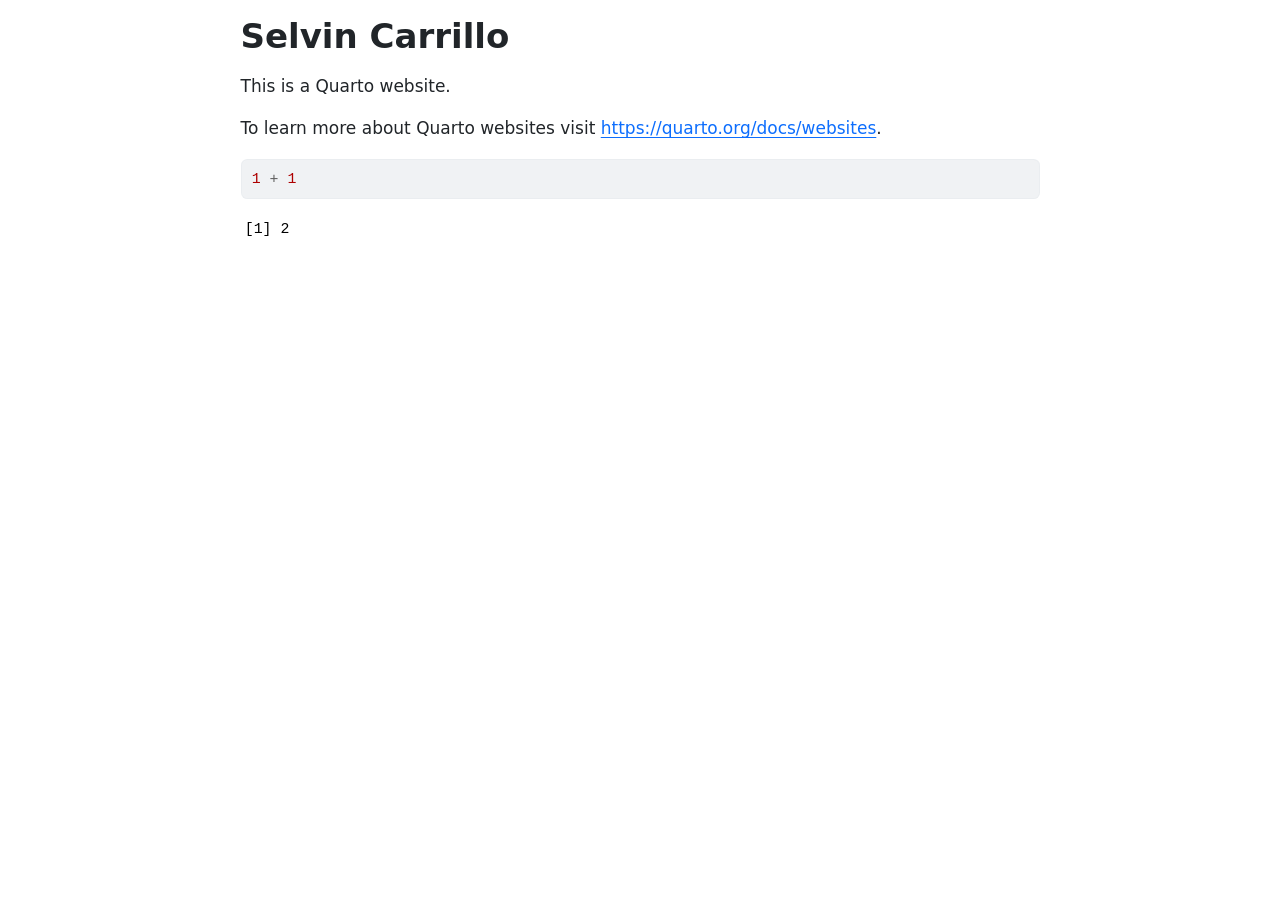
==== index.html @ 467c636d "update" ====
<!DOCTYPE html>
<html xmlns="http://www.w3.org/1999/xhtml" lang="en" xml:lang="en"><head>

<meta charset="utf-8">
<meta name="generator" content="quarto-1.4.554">

<meta name="viewport" content="width=device-width, initial-scale=1.0, user-scalable=yes">


<title>Selvin Carrillo</title>
<style>
code{white-space: pre-wrap;}
span.smallcaps{font-variant: small-caps;}
div.columns{display: flex; gap: min(4vw, 1.5em);}
div.column{flex: auto; overflow-x: auto;}
div.hanging-indent{margin-left: 1.5em; text-indent: -1.5em;}
ul.task-list{list-style: none;}
ul.task-list li input[type="checkbox"] {
  width: 0.8em;
  margin: 0 0.8em 0.2em -1em; /* quarto-specific, see https://github.com/quarto-dev/quarto-cli/issues/4556 */ 
  vertical-align: middle;
}
/* CSS for syntax highlighting */
pre > code.sourceCode { white-space: pre; position: relative; }
pre > code.sourceCode > span { line-height: 1.25; }
pre > code.sourceCode > span:empty { height: 1.2em; }
.sourceCode { overflow: visible; }
code.sourceCode > span { color: inherit; text-decoration: inherit; }
div.sourceCode { margin: 1em 0; }
pre.sourceCode { margin: 0; }
@media screen {
div.sourceCode { overflow: auto; }
}
@media print {
pre > code.sourceCode { white-space: pre-wrap; }
pre > code.sourceCode > span { text-indent: -5em; padding-left: 5em; }
}
pre.numberSource code
  { counter-reset: source-line 0; }
pre.numberSource code > span
  { position: relative; left: -4em; counter-increment: source-line; }
pre.numberSource code > span > a:first-child::before
  { content: counter(source-line);
    position: relative; left: -1em; text-align: right; vertical-align: baseline;
    border: none; display: inline-block;
    -webkit-touch-callout: none; -webkit-user-select: none;
    -khtml-user-select: none; -moz-user-select: none;
    -ms-user-select: none; user-select: none;
    padding: 0 4px; width: 4em;
  }
pre.numberSource { margin-left: 3em;  padding-left: 4px; }
div.sourceCode
  {   }
@media screen {
pre > code.sourceCode > span > a:first-child::before { text-decoration: underline; }
}
</style>


<script src="index_files/libs/clipboard/clipboard.min.js"></script>
<script src="index_files/libs/quarto-html/quarto.js"></script>
<script src="index_files/libs/quarto-html/popper.min.js"></script>
<script src="index_files/libs/quarto-html/tippy.umd.min.js"></script>
<script src="index_files/libs/quarto-html/anchor.min.js"></script>
<link href="index_files/libs/quarto-html/tippy.css" rel="stylesheet">
<link href="index_files/libs/quarto-html/quarto-syntax-highlighting.css" rel="stylesheet" id="quarto-text-highlighting-styles">
<script src="index_files/libs/bootstrap/bootstrap.min.js"></script>
<link href="index_files/libs/bootstrap/bootstrap-icons.css" rel="stylesheet">
<link href="index_files/libs/bootstrap/bootstrap.min.css" rel="stylesheet" id="quarto-bootstrap" data-mode="light">


</head>

<body class="fullcontent">

<div id="quarto-content" class="page-columns page-rows-contents page-layout-article">

<main class="content" id="quarto-document-content">

<header id="title-block-header" class="quarto-title-block default">
<div class="quarto-title">
<h1 class="title">Selvin Carrillo</h1>
</div>



<div class="quarto-title-meta">

    
  
    
  </div>
  


</header>


<p>This is a Quarto website.</p>
<p>To learn more about Quarto websites visit <a href="https://quarto.org/docs/websites" class="uri">https://quarto.org/docs/websites</a>.</p>
<div class="cell">
<div class="sourceCode cell-code" id="cb1"><pre class="sourceCode r code-with-copy"><code class="sourceCode r"><span id="cb1-1"><a href="#cb1-1" aria-hidden="true" tabindex="-1"></a><span class="dv">1</span> <span class="sc">+</span> <span class="dv">1</span></span></code><button title="Copy to Clipboard" class="code-copy-button"><i class="bi"></i></button></pre></div>
<div class="cell-output cell-output-stdout">
<pre><code>[1] 2</code></pre>
</div>
</div>

</main>
<!-- /main column -->
<script id="quarto-html-after-body" type="application/javascript">
window.document.addEventListener("DOMContentLoaded", function (event) {
  const toggleBodyColorMode = (bsSheetEl) => {
    const mode = bsSheetEl.getAttribute("data-mode");
    const bodyEl = window.document.querySelector("body");
    if (mode === "dark") {
      bodyEl.classList.add("quarto-dark");
      bodyEl.classList.remove("quarto-light");
    } else {
      bodyEl.classList.add("quarto-light");
      bodyEl.classList.remove("quarto-dark");
    }
  }
  const toggleBodyColorPrimary = () => {
    const bsSheetEl = window.document.querySelector("link#quarto-bootstrap");
    if (bsSheetEl) {
      toggleBodyColorMode(bsSheetEl);
    }
  }
  toggleBodyColorPrimary();  
  const icon = "";
  const anchorJS = new window.AnchorJS();
  anchorJS.options = {
    placement: 'right',
    icon: icon
  };
  anchorJS.add('.anchored');
  const isCodeAnnotation = (el) => {
    for (const clz of el.classList) {
      if (clz.startsWith('code-annotation-')) {                     
        return true;
      }
    }
    return false;
  }
  const clipboard = new window.ClipboardJS('.code-copy-button', {
    text: function(trigger) {
      const codeEl = trigger.previousElementSibling.cloneNode(true);
      for (const childEl of codeEl.children) {
        if (isCodeAnnotation(childEl)) {
          childEl.remove();
        }
      }
      return codeEl.innerText;
    }
  });
  clipboard.on('success', function(e) {
    // button target
    const button = e.trigger;
    // don't keep focus
    button.blur();
    // flash "checked"
    button.classList.add('code-copy-button-checked');
    var currentTitle = button.getAttribute("title");
    button.setAttribute("title", "Copied!");
    let tooltip;
    if (window.bootstrap) {
      button.setAttribute("data-bs-toggle", "tooltip");
      button.setAttribute("data-bs-placement", "left");
      button.setAttribute("data-bs-title", "Copied!");
      tooltip = new bootstrap.Tooltip(button, 
        { trigger: "manual", 
          customClass: "code-copy-button-tooltip",
          offset: [0, -8]});
      tooltip.show();    
    }
    setTimeout(function() {
      if (tooltip) {
        tooltip.hide();
        button.removeAttribute("data-bs-title");
        button.removeAttribute("data-bs-toggle");
        button.removeAttribute("data-bs-placement");
      }
      button.setAttribute("title", currentTitle);
      button.classList.remove('code-copy-button-checked');
    }, 1000);
    // clear code selection
    e.clearSelection();
  });
    var localhostRegex = new RegExp(/^(?:http|https):\/\/localhost\:?[0-9]*\//);
    var mailtoRegex = new RegExp(/^mailto:/);
      var filterRegex = new RegExp('/' + window.location.host + '/');
    var isInternal = (href) => {
        return filterRegex.test(href) || localhostRegex.test(href) || mailtoRegex.test(href);
    }
    // Inspect non-navigation links and adorn them if external
 	var links = window.document.querySelectorAll('a[href]:not(.nav-link):not(.navbar-brand):not(.toc-action):not(.sidebar-link):not(.sidebar-item-toggle):not(.pagination-link):not(.no-external):not([aria-hidden]):not(.dropdown-item):not(.quarto-navigation-tool)');
    for (var i=0; i<links.length; i++) {
      const link = links[i];
      if (!isInternal(link.href)) {
        // undo the damage that might have been done by quarto-nav.js in the case of
        // links that we want to consider external
        if (link.dataset.originalHref !== undefined) {
          link.href = link.dataset.originalHref;
        }
      }
    }
  function tippyHover(el, contentFn, onTriggerFn, onUntriggerFn) {
    const config = {
      allowHTML: true,
      maxWidth: 500,
      delay: 100,
      arrow: false,
      appendTo: function(el) {
          return el.parentElement;
      },
      interactive: true,
      interactiveBorder: 10,
      theme: 'quarto',
      placement: 'bottom-start',
    };
    if (contentFn) {
      config.content = contentFn;
    }
    if (onTriggerFn) {
      config.onTrigger = onTriggerFn;
    }
    if (onUntriggerFn) {
      config.onUntrigger = onUntriggerFn;
    }
    window.tippy(el, config); 
  }
  const noterefs = window.document.querySelectorAll('a[role="doc-noteref"]');
  for (var i=0; i<noterefs.length; i++) {
    const ref = noterefs[i];
    tippyHover(ref, function() {
      // use id or data attribute instead here
      let href = ref.getAttribute('data-footnote-href') || ref.getAttribute('href');
      try { href = new URL(href).hash; } catch {}
      const id = href.replace(/^#\/?/, "");
      const note = window.document.getElementById(id);
      if (note) {
        return note.innerHTML;
      } else {
        return "";
      }
    });
  }
  const xrefs = window.document.querySelectorAll('a.quarto-xref');
  const processXRef = (id, note) => {
    // Strip column container classes
    const stripColumnClz = (el) => {
      el.classList.remove("page-full", "page-columns");
      if (el.children) {
        for (const child of el.children) {
          stripColumnClz(child);
        }
      }
    }
    stripColumnClz(note)
    if (id === null || id.startsWith('sec-')) {
      // Special case sections, only their first couple elements
      const container = document.createElement("div");
      if (note.children && note.children.length > 2) {
        container.appendChild(note.children[0].cloneNode(true));
        for (let i = 1; i < note.children.length; i++) {
          const child = note.children[i];
          if (child.tagName === "P" && child.innerText === "") {
            continue;
          } else {
            container.appendChild(child.cloneNode(true));
            break;
          }
        }
        if (window.Quarto?.typesetMath) {
          window.Quarto.typesetMath(container);
        }
        return container.innerHTML
      } else {
        if (window.Quarto?.typesetMath) {
          window.Quarto.typesetMath(note);
        }
        return note.innerHTML;
      }
    } else {
      // Remove any anchor links if they are present
      const anchorLink = note.querySelector('a.anchorjs-link');
      if (anchorLink) {
        anchorLink.remove();
      }
      if (window.Quarto?.typesetMath) {
        window.Quarto.typesetMath(note);
      }
      // TODO in 1.5, we should make sure this works without a callout special case
      if (note.classList.contains("callout")) {
        return note.outerHTML;
      } else {
        return note.innerHTML;
      }
    }
  }
  for (var i=0; i<xrefs.length; i++) {
    const xref = xrefs[i];
    tippyHover(xref, undefined, function(instance) {
      instance.disable();
      let url = xref.getAttribute('href');
      let hash = undefined; 
      if (url.startsWith('#')) {
        hash = url;
      } else {
        try { hash = new URL(url).hash; } catch {}
      }
      if (hash) {
        const id = hash.replace(/^#\/?/, "");
        const note = window.document.getElementById(id);
        if (note !== null) {
          try {
            const html = processXRef(id, note.cloneNode(true));
            instance.setContent(html);
          } finally {
            instance.enable();
            instance.show();
          }
        } else {
          // See if we can fetch this
          fetch(url.split('#')[0])
          .then(res => res.text())
          .then(html => {
            const parser = new DOMParser();
            const htmlDoc = parser.parseFromString(html, "text/html");
            const note = htmlDoc.getElementById(id);
            if (note !== null) {
              const html = processXRef(id, note);
              instance.setContent(html);
            } 
          }).finally(() => {
            instance.enable();
            instance.show();
          });
        }
      } else {
        // See if we can fetch a full url (with no hash to target)
        // This is a special case and we should probably do some content thinning / targeting
        fetch(url)
        .then(res => res.text())
        .then(html => {
          const parser = new DOMParser();
          const htmlDoc = parser.parseFromString(html, "text/html");
          const note = htmlDoc.querySelector('main.content');
          if (note !== null) {
            // This should only happen for chapter cross references
            // (since there is no id in the URL)
            // remove the first header
            if (note.children.length > 0 && note.children[0].tagName === "HEADER") {
              note.children[0].remove();
            }
            const html = processXRef(null, note);
            instance.setContent(html);
          } 
        }).finally(() => {
          instance.enable();
          instance.show();
        });
      }
    }, function(instance) {
    });
  }
      let selectedAnnoteEl;
      const selectorForAnnotation = ( cell, annotation) => {
        let cellAttr = 'data-code-cell="' + cell + '"';
        let lineAttr = 'data-code-annotation="' +  annotation + '"';
        const selector = 'span[' + cellAttr + '][' + lineAttr + ']';
        return selector;
      }
      const selectCodeLines = (annoteEl) => {
        const doc = window.document;
        const targetCell = annoteEl.getAttribute("data-target-cell");
        const targetAnnotation = annoteEl.getAttribute("data-target-annotation");
        const annoteSpan = window.document.querySelector(selectorForAnnotation(targetCell, targetAnnotation));
        const lines = annoteSpan.getAttribute("data-code-lines").split(",");
        const lineIds = lines.map((line) => {
          return targetCell + "-" + line;
        })
        let top = null;
        let height = null;
        let parent = null;
        if (lineIds.length > 0) {
            //compute the position of the single el (top and bottom and make a div)
            const el = window.document.getElementById(lineIds[0]);
            top = el.offsetTop;
            height = el.offsetHeight;
            parent = el.parentElement.parentElement;
          if (lineIds.length > 1) {
            const lastEl = window.document.getElementById(lineIds[lineIds.length - 1]);
            const bottom = lastEl.offsetTop + lastEl.offsetHeight;
            height = bottom - top;
          }
          if (top !== null && height !== null && parent !== null) {
            // cook up a div (if necessary) and position it 
            let div = window.document.getElementById("code-annotation-line-highlight");
            if (div === null) {
              div = window.document.createElement("div");
              div.setAttribute("id", "code-annotation-line-highlight");
              div.style.position = 'absolute';
              parent.appendChild(div);
            }
            div.style.top = top - 2 + "px";
            div.style.height = height + 4 + "px";
            div.style.left = 0;
            let gutterDiv = window.document.getElementById("code-annotation-line-highlight-gutter");
            if (gutterDiv === null) {
              gutterDiv = window.document.createElement("div");
              gutterDiv.setAttribute("id", "code-annotation-line-highlight-gutter");
              gutterDiv.style.position = 'absolute';
              const codeCell = window.document.getElementById(targetCell);
              const gutter = codeCell.querySelector('.code-annotation-gutter');
              gutter.appendChild(gutterDiv);
            }
            gutterDiv.style.top = top - 2 + "px";
            gutterDiv.style.height = height + 4 + "px";
          }
          selectedAnnoteEl = annoteEl;
        }
      };
      const unselectCodeLines = () => {
        const elementsIds = ["code-annotation-line-highlight", "code-annotation-line-highlight-gutter"];
        elementsIds.forEach((elId) => {
          const div = window.document.getElementById(elId);
          if (div) {
            div.remove();
          }
        });
        selectedAnnoteEl = undefined;
      };
        // Handle positioning of the toggle
    window.addEventListener(
      "resize",
      throttle(() => {
        elRect = undefined;
        if (selectedAnnoteEl) {
          selectCodeLines(selectedAnnoteEl);
        }
      }, 10)
    );
    function throttle(fn, ms) {
    let throttle = false;
    let timer;
      return (...args) => {
        if(!throttle) { // first call gets through
            fn.apply(this, args);
            throttle = true;
        } else { // all the others get throttled
            if(timer) clearTimeout(timer); // cancel #2
            timer = setTimeout(() => {
              fn.apply(this, args);
              timer = throttle = false;
            }, ms);
        }
      };
    }
      // Attach click handler to the DT
      const annoteDls = window.document.querySelectorAll('dt[data-target-cell]');
      for (const annoteDlNode of annoteDls) {
        annoteDlNode.addEventListener('click', (event) => {
          const clickedEl = event.target;
          if (clickedEl !== selectedAnnoteEl) {
            unselectCodeLines();
            const activeEl = window.document.querySelector('dt[data-target-cell].code-annotation-active');
            if (activeEl) {
              activeEl.classList.remove('code-annotation-active');
            }
            selectCodeLines(clickedEl);
            clickedEl.classList.add('code-annotation-active');
          } else {
            // Unselect the line
            unselectCodeLines();
            clickedEl.classList.remove('code-annotation-active');
          }
        });
      }
  const findCites = (el) => {
    const parentEl = el.parentElement;
    if (parentEl) {
      const cites = parentEl.dataset.cites;
      if (cites) {
        return {
          el,
          cites: cites.split(' ')
        };
      } else {
        return findCites(el.parentElement)
      }
    } else {
      return undefined;
    }
  };
  var bibliorefs = window.document.querySelectorAll('a[role="doc-biblioref"]');
  for (var i=0; i<bibliorefs.length; i++) {
    const ref = bibliorefs[i];
    const citeInfo = findCites(ref);
    if (citeInfo) {
      tippyHover(citeInfo.el, function() {
        var popup = window.document.createElement('div');
        citeInfo.cites.forEach(function(cite) {
          var citeDiv = window.document.createElement('div');
          citeDiv.classList.add('hanging-indent');
          citeDiv.classList.add('csl-entry');
          var biblioDiv = window.document.getElementById('ref-' + cite);
          if (biblioDiv) {
            citeDiv.innerHTML = biblioDiv.innerHTML;
          }
          popup.appendChild(citeDiv);
        });
        return popup.innerHTML;
      });
    }
  }
});
</script>
</div> <!-- /content -->




</body></html>
---- index_files/libs/quarto-html/tippy.css ----
.tippy-box[data-animation=fade][data-state=hidden]{opacity:0}[data-tippy-root]{max-width:calc(100vw - 10px)}.tippy-box{position:relative;background-color:#333;color:#fff;border-radius:4px;font-size:14px;line-height:1.4;white-space:normal;outline:0;transition-property:transform,visibility,opacity}.tippy-box[data-placement^=top]>.tippy-arrow{bottom:0}.tippy-box[data-placement^=top]>.tippy-arrow:before{bottom:-7px;left:0;border-width:8px 8px 0;border-top-color:initial;transform-origin:center top}.tippy-box[data-placement^=bottom]>.tippy-arrow{top:0}.tippy-box[data-placement^=bottom]>.tippy-arrow:before{top:-7px;left:0;border-width:0 8px 8px;border-bottom-color:initial;transform-origin:center bottom}.tippy-box[data-placement^=left]>.tippy-arrow{right:0}.tippy-box[data-placement^=left]>.tippy-arrow:before{border-width:8px 0 8px 8px;border-left-color:initial;right:-7px;transform-origin:center left}.tippy-box[data-placement^=right]>.tippy-arrow{left:0}.tippy-box[data-placement^=right]>.tippy-arrow:before{left:-7px;border-width:8px 8px 8px 0;border-right-color:initial;transform-origin:center right}.tippy-box[data-inertia][data-state=visible]{transition-timing-function:cubic-bezier(.54,1.5,.38,1.11)}.tippy-arrow{width:16px;height:16px;color:#333}.tippy-arrow:before{content:"";position:absolute;border-color:transparent;border-style:solid}.tippy-content{position:relative;padding:5px 9px;z-index:1}
---- index_files/libs/quarto-html/quarto-syntax-highlighting.css ----
/* quarto syntax highlight colors */
:root {
  --quarto-hl-ot-color: #003B4F;
  --quarto-hl-at-color: #657422;
  --quarto-hl-ss-color: #20794D;
  --quarto-hl-an-color: #5E5E5E;
  --quarto-hl-fu-color: #4758AB;
  --quarto-hl-st-color: #20794D;
  --quarto-hl-cf-color: #003B4F;
  --quarto-hl-op-color: #5E5E5E;
  --quarto-hl-er-color: #AD0000;
  --quarto-hl-bn-color: #AD0000;
  --quarto-hl-al-color: #AD0000;
  --quarto-hl-va-color: #111111;
  --quarto-hl-bu-color: inherit;
  --quarto-hl-ex-color: inherit;
  --quarto-hl-pp-color: #AD0000;
  --quarto-hl-in-color: #5E5E5E;
  --quarto-hl-vs-color: #20794D;
  --quarto-hl-wa-color: #5E5E5E;
  --quarto-hl-do-color: #5E5E5E;
  --quarto-hl-im-color: #00769E;
  --quarto-hl-ch-color: #20794D;
  --quarto-hl-dt-color: #AD0000;
  --quarto-hl-fl-color: #AD0000;
  --quarto-hl-co-color: #5E5E5E;
  --quarto-hl-cv-color: #5E5E5E;
  --quarto-hl-cn-color: #8f5902;
  --quarto-hl-sc-color: #5E5E5E;
  --quarto-hl-dv-color: #AD0000;
  --quarto-hl-kw-color: #003B4F;
}

/* other quarto variables */
:root {
  --quarto-font-monospace: SFMono-Regular, Menlo, Monaco, Consolas, "Liberation Mono", "Courier New", monospace;
}

pre > code.sourceCode > span {
  color: #003B4F;
}

code span {
  color: #003B4F;
}

code.sourceCode > span {
  color: #003B4F;
}

div.sourceCode,
div.sourceCode pre.sourceCode {
  color: #003B4F;
}

code span.ot {
  color: #003B4F;
  font-style: inherit;
}

code span.at {
  color: #657422;
  font-style: inherit;
}

code span.ss {
  color: #20794D;
  font-style: inherit;
}

code span.an {
  color: #5E5E5E;
  font-style: inherit;
}

code span.fu {
  color: #4758AB;
  font-style: inherit;
}

code span.st {
  color: #20794D;
  font-style: inherit;
}

code span.cf {
  color: #003B4F;
  font-style: inherit;
}

code span.op {
  color: #5E5E5E;
  font-style: inherit;
}

code span.er {
  color: #AD0000;
  font-style: inherit;
}

code span.bn {
  color: #AD0000;
  font-style: inherit;
}

code span.al {
  color: #AD0000;
  font-style: inherit;
}

code span.va {
  color: #111111;
  font-style: inherit;
}

code span.bu {
  font-style: inherit;
}

code span.ex {
  font-style: inherit;
}

code span.pp {
  color: #AD0000;
  font-style: inherit;
}

code span.in {
  color: #5E5E5E;
  font-style: inherit;
}

code span.vs {
  color: #20794D;
  font-style: inherit;
}

code span.wa {
  color: #5E5E5E;
  font-style: italic;
}

code span.do {
  color: #5E5E5E;
  font-style: italic;
}

code span.im {
  color: #00769E;
  font-style: inherit;
}

code span.ch {
  color: #20794D;
  font-style: inherit;
}

code span.dt {
  color: #AD0000;
  font-style: inherit;
}

code span.fl {
  color: #AD0000;
  font-style: inherit;
}

code span.co {
  color: #5E5E5E;
  font-style: inherit;
}

code span.cv {
  color: #5E5E5E;
  font-style: italic;
}

code span.cn {
  color: #8f5902;
  font-style: inherit;
}

code span.sc {
  color: #5E5E5E;
  font-style: inherit;
}

code span.dv {
  color: #AD0000;
  font-style: inherit;
}

code span.kw {
  color: #003B4F;
  font-style: inherit;
}

.prevent-inlining {
  content: "</";
}

/*# sourceMappingURL=debc5d5d77c3f9108843748ff7464032.css.map */
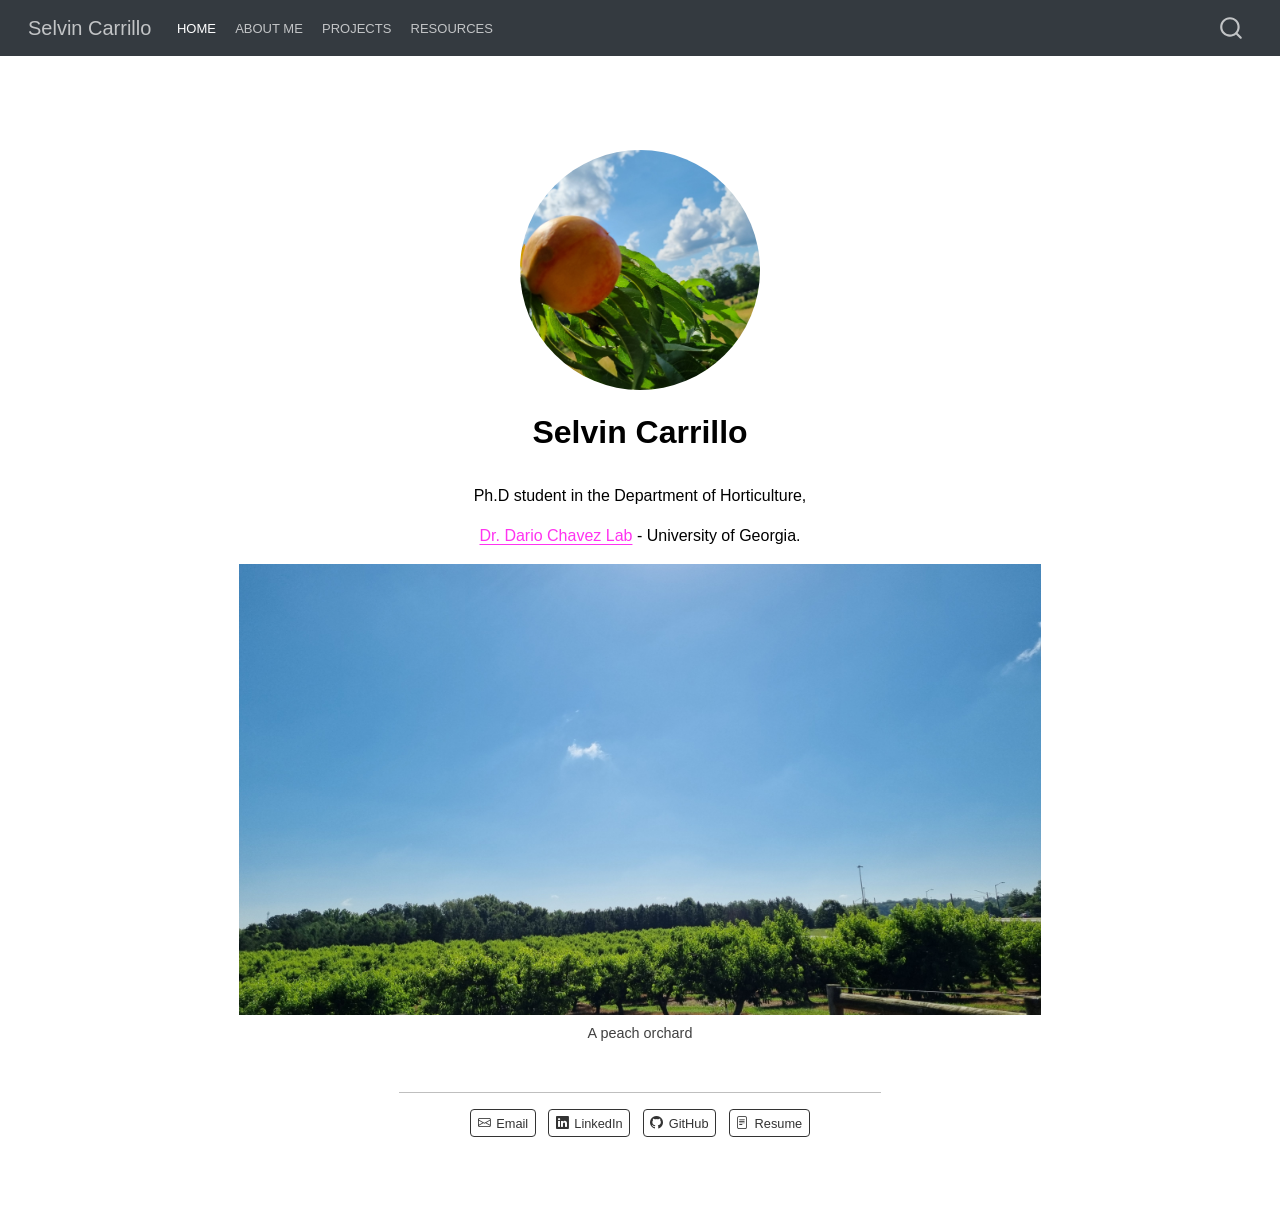
==== commit cfad32c6: "Built site for gh-pages" ====
--- a/index.html
+++ b/index.html
@@ -2,7 +2,7 @@
 <html xmlns="http://www.w3.org/1999/xhtml" lang="en" xml:lang="en"><head>
 
 <meta charset="utf-8">
-<meta name="generator" content="quarto-1.4.554">
+<meta name="generator" content="quarto-1.7.31">
 
 <meta name="viewport" content="width=device-width, initial-scale=1.0, user-scalable=yes">
 
@@ -20,316 +20,375 @@
   margin: 0 0.8em 0.2em -1em; /* quarto-specific, see https://github.com/quarto-dev/quarto-cli/issues/4556 */ 
   vertical-align: middle;
 }
-/* CSS for syntax highlighting */
-pre > code.sourceCode { white-space: pre; position: relative; }
-pre > code.sourceCode > span { line-height: 1.25; }
-pre > code.sourceCode > span:empty { height: 1.2em; }
-.sourceCode { overflow: visible; }
-code.sourceCode > span { color: inherit; text-decoration: inherit; }
-div.sourceCode { margin: 1em 0; }
-pre.sourceCode { margin: 0; }
-@media screen {
-div.sourceCode { overflow: auto; }
-}
-@media print {
-pre > code.sourceCode { white-space: pre-wrap; }
-pre > code.sourceCode > span { text-indent: -5em; padding-left: 5em; }
-}
-pre.numberSource code
-  { counter-reset: source-line 0; }
-pre.numberSource code > span
-  { position: relative; left: -4em; counter-increment: source-line; }
-pre.numberSource code > span > a:first-child::before
-  { content: counter(source-line);
-    position: relative; left: -1em; text-align: right; vertical-align: baseline;
-    border: none; display: inline-block;
-    -webkit-touch-callout: none; -webkit-user-select: none;
-    -khtml-user-select: none; -moz-user-select: none;
-    -ms-user-select: none; user-select: none;
-    padding: 0 4px; width: 4em;
+</style>
+
+
+<script src="site_libs/quarto-nav/quarto-nav.js"></script>
+<script src="site_libs/quarto-nav/headroom.min.js"></script>
+<script src="site_libs/clipboard/clipboard.min.js"></script>
+<script src="site_libs/quarto-search/autocomplete.umd.js"></script>
+<script src="site_libs/quarto-search/fuse.min.js"></script>
+<script src="site_libs/quarto-search/quarto-search.js"></script>
+<meta name="quarto:offset" content="./">
+<script src="site_libs/quarto-html/quarto.js" type="module"></script>
+<script src="site_libs/quarto-html/tabsets/tabsets.js" type="module"></script>
+<script src="site_libs/quarto-html/popper.min.js"></script>
+<script src="site_libs/quarto-html/tippy.umd.min.js"></script>
+<link href="site_libs/quarto-html/tippy.css" rel="stylesheet">
+<link href="site_libs/quarto-html/quarto-syntax-highlighting-e1a5c8363afafaef2c763b6775fbf3ca.css" rel="stylesheet" id="quarto-text-highlighting-styles">
+<script src="site_libs/bootstrap/bootstrap.min.js"></script>
+<link href="site_libs/bootstrap/bootstrap-icons.css" rel="stylesheet">
+<link href="site_libs/bootstrap/bootstrap-027581cb0df213b3260f89741823faac.min.css" rel="stylesheet" append-hash="true" id="quarto-bootstrap" data-mode="light">
+<script id="quarto-search-options" type="application/json">{
+  "location": "navbar",
+  "copy-button": false,
+  "collapse-after": 3,
+  "panel-placement": "end",
+  "type": "overlay",
+  "limit": 50,
+  "keyboard-shortcut": [
+    "f",
+    "/",
+    "s"
+  ],
+  "show-item-context": false,
+  "language": {
+    "search-no-results-text": "No results",
+    "search-matching-documents-text": "matching documents",
+    "search-copy-link-title": "Copy link to search",
+    "search-hide-matches-text": "Hide additional matches",
+    "search-more-match-text": "more match in this document",
+    "search-more-matches-text": "more matches in this document",
+    "search-clear-button-title": "Clear",
+    "search-text-placeholder": "",
+    "search-detached-cancel-button-title": "Cancel",
+    "search-submit-button-title": "Submit",
+    "search-label": "Search"
   }
-pre.numberSource { margin-left: 3em;  padding-left: 4px; }
-div.sourceCode
-  {   }
-@media screen {
-pre > code.sourceCode > span > a:first-child::before { text-decoration: underline; }
-}
-</style>
-
-
-<script src="index_files/libs/clipboard/clipboard.min.js"></script>
-<script src="index_files/libs/quarto-html/quarto.js"></script>
-<script src="index_files/libs/quarto-html/popper.min.js"></script>
-<script src="index_files/libs/quarto-html/tippy.umd.min.js"></script>
-<script src="index_files/libs/quarto-html/anchor.min.js"></script>
-<link href="index_files/libs/quarto-html/tippy.css" rel="stylesheet">
-<link href="index_files/libs/quarto-html/quarto-syntax-highlighting.css" rel="stylesheet" id="quarto-text-highlighting-styles">
-<script src="index_files/libs/bootstrap/bootstrap.min.js"></script>
-<link href="index_files/libs/bootstrap/bootstrap-icons.css" rel="stylesheet">
-<link href="index_files/libs/bootstrap/bootstrap.min.css" rel="stylesheet" id="quarto-bootstrap" data-mode="light">
-
-
+}</script>
+
+
+<link rel="stylesheet" href="style.css">
 </head>
 
-<body class="fullcontent">
-
-<div id="quarto-content" class="page-columns page-rows-contents page-layout-article">
-
-<main class="content" id="quarto-document-content">
-
-<header id="title-block-header" class="quarto-title-block default">
+<body class="nav-fixed fullcontent quarto-light">
+
+<div id="quarto-search-results"></div>
+  <header id="quarto-header" class="headroom fixed-top">
+    <nav class="navbar navbar-expand-lg " data-bs-theme="dark">
+      <div class="navbar-container container-fluid">
+      <div class="navbar-brand-container mx-auto">
+    <a class="navbar-brand" href="./index.html">
+    <span class="navbar-title">Selvin Carrillo</span>
+    </a>
+  </div>
+            <div id="quarto-search" class="" title="Search"></div>
+          <button class="navbar-toggler" type="button" data-bs-toggle="collapse" data-bs-target="#navbarCollapse" aria-controls="navbarCollapse" role="menu" aria-expanded="false" aria-label="Toggle navigation" onclick="if (window.quartoToggleHeadroom) { window.quartoToggleHeadroom(); }">
+  <span class="navbar-toggler-icon"></span>
+</button>
+          <div class="collapse navbar-collapse" id="navbarCollapse">
+            <ul class="navbar-nav navbar-nav-scroll me-auto">
+  <li class="nav-item">
+    <a class="nav-link active" href="./index.html" aria-current="page"> 
+<span class="menu-text">Home</span></a>
+  </li>  
+  <li class="nav-item">
+    <a class="nav-link" href="./about.html"> 
+<span class="menu-text">About me</span></a>
+  </li>  
+  <li class="nav-item">
+    <a class="nav-link" href="./Projects.html"> 
+<span class="menu-text">Projects</span></a>
+  </li>  
+  <li class="nav-item">
+    <a class="nav-link" href="./Resources.html"> 
+<span class="menu-text">Resources</span></a>
+  </li>  
+</ul>
+          </div> <!-- /navcollapse -->
+            <div class="quarto-navbar-tools">
+</div>
+      </div> <!-- /container-fluid -->
+    </nav>
+</header>
+<!-- content -->
+<div id="quarto-content" class="quarto-container page-columns page-rows-contents page-layout-article page-navbar">
+<!-- sidebar -->
+<!-- margin-sidebar -->
+    
+<!-- main -->
+<div class="quarto-about-jolla">
+  <img src="images/nectarine.jpg" class="about-image
+  round " style="height: 15em; width: 15em;">
+ <header id="title-block-header" class="quarto-title-block default">
 <div class="quarto-title">
 <h1 class="title">Selvin Carrillo</h1>
 </div>
-
-
-
 <div class="quarto-title-meta">
-
-    
-  
-    
   </div>
-  
-
-
-</header>
-
-
-<p>This is a Quarto website.</p>
-<p>To learn more about Quarto websites visit <a href="https://quarto.org/docs/websites" class="uri">https://quarto.org/docs/websites</a>.</p>
-<div class="cell">
-<div class="sourceCode cell-code" id="cb1"><pre class="sourceCode r code-with-copy"><code class="sourceCode r"><span id="cb1-1"><a href="#cb1-1" aria-hidden="true" tabindex="-1"></a><span class="dv">1</span> <span class="sc">+</span> <span class="dv">1</span></span></code><button title="Copy to Clipboard" class="code-copy-button"><i class="bi"></i></button></pre></div>
-<div class="cell-output cell-output-stdout">
-<pre><code>[1] 2</code></pre>
+</header><main class="content" id="quarto-document-content">
+<p>Ph.D student in the Department of Horticulture,</p>
+<p><a href="https://site.caes.uga.edu/chavezlab/">Dr.&nbsp;Dario Chavez Lab</a> - University of Georgia.</p>
+<div class="quarto-figure quarto-figure-center">
+<figure class="figure">
+<p><img src="images/peaches.jpg" class="img-fluid figure-img"></p>
+<figcaption>A peach orchard</figcaption>
+</figure>
+</div>
+
+
+</main> 
+  <hr class="about-sep">
+   <div class="about-links">
+  <a href="mailto:selvincar@hotmail.com" class="about-link" rel="" target="">
+    <i class="bi bi-envelope"></i>
+     <span class="about-link-text">Email</span>
+  </a>
+  <a href="https://www.linkedin.com/in/selvincarrillo/" class="about-link" rel="" target="">
+    <i class="bi bi-linkedin"></i>
+     <span class="about-link-text">LinkedIn</span>
+  </a>
+  <a href="https://github.com/selvincarrillo" class="about-link" rel="" target="">
+    <i class="bi bi-github"></i>
+     <span class="about-link-text">GitHub</span>
+  </a>
+  <a href="/CV_SCR.pdf" class="about-link" rel="" target="">
+    <i class="bi bi-file-text"></i>
+     <span class="about-link-text">Resume</span>
+  </a>
 </div>
 </div>
-
-</main>
-<!-- /main column -->
+ <!-- /main -->
 <script id="quarto-html-after-body" type="application/javascript">
-window.document.addEventListener("DOMContentLoaded", function (event) {
-  const toggleBodyColorMode = (bsSheetEl) => {
-    const mode = bsSheetEl.getAttribute("data-mode");
-    const bodyEl = window.document.querySelector("body");
-    if (mode === "dark") {
-      bodyEl.classList.add("quarto-dark");
-      bodyEl.classList.remove("quarto-light");
-    } else {
-      bodyEl.classList.add("quarto-light");
-      bodyEl.classList.remove("quarto-dark");
-    }
-  }
-  const toggleBodyColorPrimary = () => {
-    const bsSheetEl = window.document.querySelector("link#quarto-bootstrap");
-    if (bsSheetEl) {
-      toggleBodyColorMode(bsSheetEl);
-    }
-  }
-  toggleBodyColorPrimary();  
-  const icon = "";
-  const anchorJS = new window.AnchorJS();
-  anchorJS.options = {
-    placement: 'right',
-    icon: icon
-  };
-  anchorJS.add('.anchored');
-  const isCodeAnnotation = (el) => {
-    for (const clz of el.classList) {
-      if (clz.startsWith('code-annotation-')) {                     
-        return true;
-      }
-    }
-    return false;
-  }
-  const clipboard = new window.ClipboardJS('.code-copy-button', {
-    text: function(trigger) {
-      const codeEl = trigger.previousElementSibling.cloneNode(true);
-      for (const childEl of codeEl.children) {
-        if (isCodeAnnotation(childEl)) {
-          childEl.remove();
-        }
-      }
-      return codeEl.innerText;
-    }
-  });
-  clipboard.on('success', function(e) {
-    // button target
-    const button = e.trigger;
-    // don't keep focus
-    button.blur();
-    // flash "checked"
-    button.classList.add('code-copy-button-checked');
-    var currentTitle = button.getAttribute("title");
-    button.setAttribute("title", "Copied!");
-    let tooltip;
-    if (window.bootstrap) {
-      button.setAttribute("data-bs-toggle", "tooltip");
-      button.setAttribute("data-bs-placement", "left");
-      button.setAttribute("data-bs-title", "Copied!");
-      tooltip = new bootstrap.Tooltip(button, 
-        { trigger: "manual", 
-          customClass: "code-copy-button-tooltip",
-          offset: [0, -8]});
-      tooltip.show();    
-    }
-    setTimeout(function() {
-      if (tooltip) {
-        tooltip.hide();
-        button.removeAttribute("data-bs-title");
-        button.removeAttribute("data-bs-toggle");
-        button.removeAttribute("data-bs-placement");
-      }
-      button.setAttribute("title", currentTitle);
-      button.classList.remove('code-copy-button-checked');
-    }, 1000);
-    // clear code selection
-    e.clearSelection();
-  });
-    var localhostRegex = new RegExp(/^(?:http|https):\/\/localhost\:?[0-9]*\//);
-    var mailtoRegex = new RegExp(/^mailto:/);
-      var filterRegex = new RegExp('/' + window.location.host + '/');
-    var isInternal = (href) => {
-        return filterRegex.test(href) || localhostRegex.test(href) || mailtoRegex.test(href);
-    }
-    // Inspect non-navigation links and adorn them if external
- 	var links = window.document.querySelectorAll('a[href]:not(.nav-link):not(.navbar-brand):not(.toc-action):not(.sidebar-link):not(.sidebar-item-toggle):not(.pagination-link):not(.no-external):not([aria-hidden]):not(.dropdown-item):not(.quarto-navigation-tool)');
-    for (var i=0; i<links.length; i++) {
-      const link = links[i];
-      if (!isInternal(link.href)) {
-        // undo the damage that might have been done by quarto-nav.js in the case of
-        // links that we want to consider external
-        if (link.dataset.originalHref !== undefined) {
-          link.href = link.dataset.originalHref;
-        }
-      }
-    }
-  function tippyHover(el, contentFn, onTriggerFn, onUntriggerFn) {
-    const config = {
-      allowHTML: true,
-      maxWidth: 500,
-      delay: 100,
-      arrow: false,
-      appendTo: function(el) {
-          return el.parentElement;
-      },
-      interactive: true,
-      interactiveBorder: 10,
-      theme: 'quarto',
-      placement: 'bottom-start',
-    };
-    if (contentFn) {
-      config.content = contentFn;
-    }
-    if (onTriggerFn) {
-      config.onTrigger = onTriggerFn;
-    }
-    if (onUntriggerFn) {
-      config.onUntrigger = onUntriggerFn;
-    }
-    window.tippy(el, config); 
-  }
-  const noterefs = window.document.querySelectorAll('a[role="doc-noteref"]');
-  for (var i=0; i<noterefs.length; i++) {
-    const ref = noterefs[i];
-    tippyHover(ref, function() {
-      // use id or data attribute instead here
-      let href = ref.getAttribute('data-footnote-href') || ref.getAttribute('href');
-      try { href = new URL(href).hash; } catch {}
-      const id = href.replace(/^#\/?/, "");
-      const note = window.document.getElementById(id);
-      if (note) {
-        return note.innerHTML;
+  window.document.addEventListener("DOMContentLoaded", function (event) {
+    const isCodeAnnotation = (el) => {
+      for (const clz of el.classList) {
+        if (clz.startsWith('code-annotation-')) {                     
+          return true;
+        }
+      }
+      return false;
+    }
+    const onCopySuccess = function(e) {
+      // button target
+      const button = e.trigger;
+      // don't keep focus
+      button.blur();
+      // flash "checked"
+      button.classList.add('code-copy-button-checked');
+      var currentTitle = button.getAttribute("title");
+      button.setAttribute("title", "Copied!");
+      let tooltip;
+      if (window.bootstrap) {
+        button.setAttribute("data-bs-toggle", "tooltip");
+        button.setAttribute("data-bs-placement", "left");
+        button.setAttribute("data-bs-title", "Copied!");
+        tooltip = new bootstrap.Tooltip(button, 
+          { trigger: "manual", 
+            customClass: "code-copy-button-tooltip",
+            offset: [0, -8]});
+        tooltip.show();    
+      }
+      setTimeout(function() {
+        if (tooltip) {
+          tooltip.hide();
+          button.removeAttribute("data-bs-title");
+          button.removeAttribute("data-bs-toggle");
+          button.removeAttribute("data-bs-placement");
+        }
+        button.setAttribute("title", currentTitle);
+        button.classList.remove('code-copy-button-checked');
+      }, 1000);
+      // clear code selection
+      e.clearSelection();
+    }
+    const getTextToCopy = function(trigger) {
+        const codeEl = trigger.previousElementSibling.cloneNode(true);
+        for (const childEl of codeEl.children) {
+          if (isCodeAnnotation(childEl)) {
+            childEl.remove();
+          }
+        }
+        return codeEl.innerText;
+    }
+    const clipboard = new window.ClipboardJS('.code-copy-button:not([data-in-quarto-modal])', {
+      text: getTextToCopy
+    });
+    clipboard.on('success', onCopySuccess);
+    if (window.document.getElementById('quarto-embedded-source-code-modal')) {
+      const clipboardModal = new window.ClipboardJS('.code-copy-button[data-in-quarto-modal]', {
+        text: getTextToCopy,
+        container: window.document.getElementById('quarto-embedded-source-code-modal')
+      });
+      clipboardModal.on('success', onCopySuccess);
+    }
+      var localhostRegex = new RegExp(/^(?:http|https):\/\/localhost\:?[0-9]*\//);
+      var mailtoRegex = new RegExp(/^mailto:/);
+        var filterRegex = new RegExp('/' + window.location.host + '/');
+      var isInternal = (href) => {
+          return filterRegex.test(href) || localhostRegex.test(href) || mailtoRegex.test(href);
+      }
+      // Inspect non-navigation links and adorn them if external
+     var links = window.document.querySelectorAll('a[href]:not(.nav-link):not(.navbar-brand):not(.toc-action):not(.sidebar-link):not(.sidebar-item-toggle):not(.pagination-link):not(.no-external):not([aria-hidden]):not(.dropdown-item):not(.quarto-navigation-tool):not(.about-link)');
+      for (var i=0; i<links.length; i++) {
+        const link = links[i];
+        if (!isInternal(link.href)) {
+          // undo the damage that might have been done by quarto-nav.js in the case of
+          // links that we want to consider external
+          if (link.dataset.originalHref !== undefined) {
+            link.href = link.dataset.originalHref;
+          }
+        }
+      }
+    function tippyHover(el, contentFn, onTriggerFn, onUntriggerFn) {
+      const config = {
+        allowHTML: true,
+        maxWidth: 500,
+        delay: 100,
+        arrow: false,
+        appendTo: function(el) {
+            return el.parentElement;
+        },
+        interactive: true,
+        interactiveBorder: 10,
+        theme: 'quarto',
+        placement: 'bottom-start',
+      };
+      if (contentFn) {
+        config.content = contentFn;
+      }
+      if (onTriggerFn) {
+        config.onTrigger = onTriggerFn;
+      }
+      if (onUntriggerFn) {
+        config.onUntrigger = onUntriggerFn;
+      }
+      window.tippy(el, config); 
+    }
+    const noterefs = window.document.querySelectorAll('a[role="doc-noteref"]');
+    for (var i=0; i<noterefs.length; i++) {
+      const ref = noterefs[i];
+      tippyHover(ref, function() {
+        // use id or data attribute instead here
+        let href = ref.getAttribute('data-footnote-href') || ref.getAttribute('href');
+        try { href = new URL(href).hash; } catch {}
+        const id = href.replace(/^#\/?/, "");
+        const note = window.document.getElementById(id);
+        if (note) {
+          return note.innerHTML;
+        } else {
+          return "";
+        }
+      });
+    }
+    const xrefs = window.document.querySelectorAll('a.quarto-xref');
+    const processXRef = (id, note) => {
+      // Strip column container classes
+      const stripColumnClz = (el) => {
+        el.classList.remove("page-full", "page-columns");
+        if (el.children) {
+          for (const child of el.children) {
+            stripColumnClz(child);
+          }
+        }
+      }
+      stripColumnClz(note)
+      if (id === null || id.startsWith('sec-')) {
+        // Special case sections, only their first couple elements
+        const container = document.createElement("div");
+        if (note.children && note.children.length > 2) {
+          container.appendChild(note.children[0].cloneNode(true));
+          for (let i = 1; i < note.children.length; i++) {
+            const child = note.children[i];
+            if (child.tagName === "P" && child.innerText === "") {
+              continue;
+            } else {
+              container.appendChild(child.cloneNode(true));
+              break;
+            }
+          }
+          if (window.Quarto?.typesetMath) {
+            window.Quarto.typesetMath(container);
+          }
+          return container.innerHTML
+        } else {
+          if (window.Quarto?.typesetMath) {
+            window.Quarto.typesetMath(note);
+          }
+          return note.innerHTML;
+        }
       } else {
-        return "";
-      }
-    });
-  }
-  const xrefs = window.document.querySelectorAll('a.quarto-xref');
-  const processXRef = (id, note) => {
-    // Strip column container classes
-    const stripColumnClz = (el) => {
-      el.classList.remove("page-full", "page-columns");
-      if (el.children) {
-        for (const child of el.children) {
-          stripColumnClz(child);
-        }
-      }
-    }
-    stripColumnClz(note)
-    if (id === null || id.startsWith('sec-')) {
-      // Special case sections, only their first couple elements
-      const container = document.createElement("div");
-      if (note.children && note.children.length > 2) {
-        container.appendChild(note.children[0].cloneNode(true));
-        for (let i = 1; i < note.children.length; i++) {
-          const child = note.children[i];
-          if (child.tagName === "P" && child.innerText === "") {
-            continue;
-          } else {
-            container.appendChild(child.cloneNode(true));
-            break;
-          }
-        }
-        if (window.Quarto?.typesetMath) {
-          window.Quarto.typesetMath(container);
-        }
-        return container.innerHTML
-      } else {
+        // Remove any anchor links if they are present
+        const anchorLink = note.querySelector('a.anchorjs-link');
+        if (anchorLink) {
+          anchorLink.remove();
+        }
         if (window.Quarto?.typesetMath) {
           window.Quarto.typesetMath(note);
         }
-        return note.innerHTML;
-      }
-    } else {
-      // Remove any anchor links if they are present
-      const anchorLink = note.querySelector('a.anchorjs-link');
-      if (anchorLink) {
-        anchorLink.remove();
-      }
-      if (window.Quarto?.typesetMath) {
-        window.Quarto.typesetMath(note);
-      }
-      // TODO in 1.5, we should make sure this works without a callout special case
-      if (note.classList.contains("callout")) {
-        return note.outerHTML;
-      } else {
-        return note.innerHTML;
-      }
-    }
-  }
-  for (var i=0; i<xrefs.length; i++) {
-    const xref = xrefs[i];
-    tippyHover(xref, undefined, function(instance) {
-      instance.disable();
-      let url = xref.getAttribute('href');
-      let hash = undefined; 
-      if (url.startsWith('#')) {
-        hash = url;
-      } else {
-        try { hash = new URL(url).hash; } catch {}
-      }
-      if (hash) {
-        const id = hash.replace(/^#\/?/, "");
-        const note = window.document.getElementById(id);
-        if (note !== null) {
-          try {
-            const html = processXRef(id, note.cloneNode(true));
-            instance.setContent(html);
-          } finally {
-            instance.enable();
-            instance.show();
-          }
+        if (note.classList.contains("callout")) {
+          return note.outerHTML;
         } else {
-          // See if we can fetch this
-          fetch(url.split('#')[0])
+          return note.innerHTML;
+        }
+      }
+    }
+    for (var i=0; i<xrefs.length; i++) {
+      const xref = xrefs[i];
+      tippyHover(xref, undefined, function(instance) {
+        instance.disable();
+        let url = xref.getAttribute('href');
+        let hash = undefined; 
+        if (url.startsWith('#')) {
+          hash = url;
+        } else {
+          try { hash = new URL(url).hash; } catch {}
+        }
+        if (hash) {
+          const id = hash.replace(/^#\/?/, "");
+          const note = window.document.getElementById(id);
+          if (note !== null) {
+            try {
+              const html = processXRef(id, note.cloneNode(true));
+              instance.setContent(html);
+            } finally {
+              instance.enable();
+              instance.show();
+            }
+          } else {
+            // See if we can fetch this
+            fetch(url.split('#')[0])
+            .then(res => res.text())
+            .then(html => {
+              const parser = new DOMParser();
+              const htmlDoc = parser.parseFromString(html, "text/html");
+              const note = htmlDoc.getElementById(id);
+              if (note !== null) {
+                const html = processXRef(id, note);
+                instance.setContent(html);
+              } 
+            }).finally(() => {
+              instance.enable();
+              instance.show();
+            });
+          }
+        } else {
+          // See if we can fetch a full url (with no hash to target)
+          // This is a special case and we should probably do some content thinning / targeting
+          fetch(url)
           .then(res => res.text())
           .then(html => {
             const parser = new DOMParser();
             const htmlDoc = parser.parseFromString(html, "text/html");
-            const note = htmlDoc.getElementById(id);
+            const note = htmlDoc.querySelector('main.content');
             if (note !== null) {
-              const html = processXRef(id, note);
+              // This should only happen for chapter cross references
+              // (since there is no id in the URL)
+              // remove the first header
+              if (note.children.length > 0 && note.children[0].tagName === "HEADER") {
+                note.children[0].remove();
+              }
+              const html = processXRef(null, note);
               instance.setContent(html);
             } 
           }).finally(() => {
@@ -337,185 +396,161 @@
             instance.show();
           });
         }
+      }, function(instance) {
+      });
+    }
+        let selectedAnnoteEl;
+        const selectorForAnnotation = ( cell, annotation) => {
+          let cellAttr = 'data-code-cell="' + cell + '"';
+          let lineAttr = 'data-code-annotation="' +  annotation + '"';
+          const selector = 'span[' + cellAttr + '][' + lineAttr + ']';
+          return selector;
+        }
+        const selectCodeLines = (annoteEl) => {
+          const doc = window.document;
+          const targetCell = annoteEl.getAttribute("data-target-cell");
+          const targetAnnotation = annoteEl.getAttribute("data-target-annotation");
+          const annoteSpan = window.document.querySelector(selectorForAnnotation(targetCell, targetAnnotation));
+          const lines = annoteSpan.getAttribute("data-code-lines").split(",");
+          const lineIds = lines.map((line) => {
+            return targetCell + "-" + line;
+          })
+          let top = null;
+          let height = null;
+          let parent = null;
+          if (lineIds.length > 0) {
+              //compute the position of the single el (top and bottom and make a div)
+              const el = window.document.getElementById(lineIds[0]);
+              top = el.offsetTop;
+              height = el.offsetHeight;
+              parent = el.parentElement.parentElement;
+            if (lineIds.length > 1) {
+              const lastEl = window.document.getElementById(lineIds[lineIds.length - 1]);
+              const bottom = lastEl.offsetTop + lastEl.offsetHeight;
+              height = bottom - top;
+            }
+            if (top !== null && height !== null && parent !== null) {
+              // cook up a div (if necessary) and position it 
+              let div = window.document.getElementById("code-annotation-line-highlight");
+              if (div === null) {
+                div = window.document.createElement("div");
+                div.setAttribute("id", "code-annotation-line-highlight");
+                div.style.position = 'absolute';
+                parent.appendChild(div);
+              }
+              div.style.top = top - 2 + "px";
+              div.style.height = height + 4 + "px";
+              div.style.left = 0;
+              let gutterDiv = window.document.getElementById("code-annotation-line-highlight-gutter");
+              if (gutterDiv === null) {
+                gutterDiv = window.document.createElement("div");
+                gutterDiv.setAttribute("id", "code-annotation-line-highlight-gutter");
+                gutterDiv.style.position = 'absolute';
+                const codeCell = window.document.getElementById(targetCell);
+                const gutter = codeCell.querySelector('.code-annotation-gutter');
+                gutter.appendChild(gutterDiv);
+              }
+              gutterDiv.style.top = top - 2 + "px";
+              gutterDiv.style.height = height + 4 + "px";
+            }
+            selectedAnnoteEl = annoteEl;
+          }
+        };
+        const unselectCodeLines = () => {
+          const elementsIds = ["code-annotation-line-highlight", "code-annotation-line-highlight-gutter"];
+          elementsIds.forEach((elId) => {
+            const div = window.document.getElementById(elId);
+            if (div) {
+              div.remove();
+            }
+          });
+          selectedAnnoteEl = undefined;
+        };
+          // Handle positioning of the toggle
+      window.addEventListener(
+        "resize",
+        throttle(() => {
+          elRect = undefined;
+          if (selectedAnnoteEl) {
+            selectCodeLines(selectedAnnoteEl);
+          }
+        }, 10)
+      );
+      function throttle(fn, ms) {
+      let throttle = false;
+      let timer;
+        return (...args) => {
+          if(!throttle) { // first call gets through
+              fn.apply(this, args);
+              throttle = true;
+          } else { // all the others get throttled
+              if(timer) clearTimeout(timer); // cancel #2
+              timer = setTimeout(() => {
+                fn.apply(this, args);
+                timer = throttle = false;
+              }, ms);
+          }
+        };
+      }
+        // Attach click handler to the DT
+        const annoteDls = window.document.querySelectorAll('dt[data-target-cell]');
+        for (const annoteDlNode of annoteDls) {
+          annoteDlNode.addEventListener('click', (event) => {
+            const clickedEl = event.target;
+            if (clickedEl !== selectedAnnoteEl) {
+              unselectCodeLines();
+              const activeEl = window.document.querySelector('dt[data-target-cell].code-annotation-active');
+              if (activeEl) {
+                activeEl.classList.remove('code-annotation-active');
+              }
+              selectCodeLines(clickedEl);
+              clickedEl.classList.add('code-annotation-active');
+            } else {
+              // Unselect the line
+              unselectCodeLines();
+              clickedEl.classList.remove('code-annotation-active');
+            }
+          });
+        }
+    const findCites = (el) => {
+      const parentEl = el.parentElement;
+      if (parentEl) {
+        const cites = parentEl.dataset.cites;
+        if (cites) {
+          return {
+            el,
+            cites: cites.split(' ')
+          };
+        } else {
+          return findCites(el.parentElement)
+        }
       } else {
-        // See if we can fetch a full url (with no hash to target)
-        // This is a special case and we should probably do some content thinning / targeting
-        fetch(url)
-        .then(res => res.text())
-        .then(html => {
-          const parser = new DOMParser();
-          const htmlDoc = parser.parseFromString(html, "text/html");
-          const note = htmlDoc.querySelector('main.content');
-          if (note !== null) {
-            // This should only happen for chapter cross references
-            // (since there is no id in the URL)
-            // remove the first header
-            if (note.children.length > 0 && note.children[0].tagName === "HEADER") {
-              note.children[0].remove();
-            }
-            const html = processXRef(null, note);
-            instance.setContent(html);
-          } 
-        }).finally(() => {
-          instance.enable();
-          instance.show();
+        return undefined;
+      }
+    };
+    var bibliorefs = window.document.querySelectorAll('a[role="doc-biblioref"]');
+    for (var i=0; i<bibliorefs.length; i++) {
+      const ref = bibliorefs[i];
+      const citeInfo = findCites(ref);
+      if (citeInfo) {
+        tippyHover(citeInfo.el, function() {
+          var popup = window.document.createElement('div');
+          citeInfo.cites.forEach(function(cite) {
+            var citeDiv = window.document.createElement('div');
+            citeDiv.classList.add('hanging-indent');
+            citeDiv.classList.add('csl-entry');
+            var biblioDiv = window.document.getElementById('ref-' + cite);
+            if (biblioDiv) {
+              citeDiv.innerHTML = biblioDiv.innerHTML;
+            }
+            popup.appendChild(citeDiv);
+          });
+          return popup.innerHTML;
         });
       }
-    }, function(instance) {
-    });
-  }
-      let selectedAnnoteEl;
-      const selectorForAnnotation = ( cell, annotation) => {
-        let cellAttr = 'data-code-cell="' + cell + '"';
-        let lineAttr = 'data-code-annotation="' +  annotation + '"';
-        const selector = 'span[' + cellAttr + '][' + lineAttr + ']';
-        return selector;
-      }
-      const selectCodeLines = (annoteEl) => {
-        const doc = window.document;
-        const targetCell = annoteEl.getAttribute("data-target-cell");
-        const targetAnnotation = annoteEl.getAttribute("data-target-annotation");
-        const annoteSpan = window.document.querySelector(selectorForAnnotation(targetCell, targetAnnotation));
-        const lines = annoteSpan.getAttribute("data-code-lines").split(",");
-        const lineIds = lines.map((line) => {
-          return targetCell + "-" + line;
-        })
-        let top = null;
-        let height = null;
-        let parent = null;
-        if (lineIds.length > 0) {
-            //compute the position of the single el (top and bottom and make a div)
-            const el = window.document.getElementById(lineIds[0]);
-            top = el.offsetTop;
-            height = el.offsetHeight;
-            parent = el.parentElement.parentElement;
-          if (lineIds.length > 1) {
-            const lastEl = window.document.getElementById(lineIds[lineIds.length - 1]);
-            const bottom = lastEl.offsetTop + lastEl.offsetHeight;
-            height = bottom - top;
-          }
-          if (top !== null && height !== null && parent !== null) {
-            // cook up a div (if necessary) and position it 
-            let div = window.document.getElementById("code-annotation-line-highlight");
-            if (div === null) {
-              div = window.document.createElement("div");
-              div.setAttribute("id", "code-annotation-line-highlight");
-              div.style.position = 'absolute';
-              parent.appendChild(div);
-            }
-            div.style.top = top - 2 + "px";
-            div.style.height = height + 4 + "px";
-            div.style.left = 0;
-            let gutterDiv = window.document.getElementById("code-annotation-line-highlight-gutter");
-            if (gutterDiv === null) {
-              gutterDiv = window.document.createElement("div");
-              gutterDiv.setAttribute("id", "code-annotation-line-highlight-gutter");
-              gutterDiv.style.position = 'absolute';
-              const codeCell = window.document.getElementById(targetCell);
-              const gutter = codeCell.querySelector('.code-annotation-gutter');
-              gutter.appendChild(gutterDiv);
-            }
-            gutterDiv.style.top = top - 2 + "px";
-            gutterDiv.style.height = height + 4 + "px";
-          }
-          selectedAnnoteEl = annoteEl;
-        }
-      };
-      const unselectCodeLines = () => {
-        const elementsIds = ["code-annotation-line-highlight", "code-annotation-line-highlight-gutter"];
-        elementsIds.forEach((elId) => {
-          const div = window.document.getElementById(elId);
-          if (div) {
-            div.remove();
-          }
-        });
-        selectedAnnoteEl = undefined;
-      };
-        // Handle positioning of the toggle
-    window.addEventListener(
-      "resize",
-      throttle(() => {
-        elRect = undefined;
-        if (selectedAnnoteEl) {
-          selectCodeLines(selectedAnnoteEl);
-        }
-      }, 10)
-    );
-    function throttle(fn, ms) {
-    let throttle = false;
-    let timer;
-      return (...args) => {
-        if(!throttle) { // first call gets through
-            fn.apply(this, args);
-            throttle = true;
-        } else { // all the others get throttled
-            if(timer) clearTimeout(timer); // cancel #2
-            timer = setTimeout(() => {
-              fn.apply(this, args);
-              timer = throttle = false;
-            }, ms);
-        }
-      };
-    }
-      // Attach click handler to the DT
-      const annoteDls = window.document.querySelectorAll('dt[data-target-cell]');
-      for (const annoteDlNode of annoteDls) {
-        annoteDlNode.addEventListener('click', (event) => {
-          const clickedEl = event.target;
-          if (clickedEl !== selectedAnnoteEl) {
-            unselectCodeLines();
-            const activeEl = window.document.querySelector('dt[data-target-cell].code-annotation-active');
-            if (activeEl) {
-              activeEl.classList.remove('code-annotation-active');
-            }
-            selectCodeLines(clickedEl);
-            clickedEl.classList.add('code-annotation-active');
-          } else {
-            // Unselect the line
-            unselectCodeLines();
-            clickedEl.classList.remove('code-annotation-active');
-          }
-        });
-      }
-  const findCites = (el) => {
-    const parentEl = el.parentElement;
-    if (parentEl) {
-      const cites = parentEl.dataset.cites;
-      if (cites) {
-        return {
-          el,
-          cites: cites.split(' ')
-        };
-      } else {
-        return findCites(el.parentElement)
-      }
-    } else {
-      return undefined;
-    }
-  };
-  var bibliorefs = window.document.querySelectorAll('a[role="doc-biblioref"]');
-  for (var i=0; i<bibliorefs.length; i++) {
-    const ref = bibliorefs[i];
-    const citeInfo = findCites(ref);
-    if (citeInfo) {
-      tippyHover(citeInfo.el, function() {
-        var popup = window.document.createElement('div');
-        citeInfo.cites.forEach(function(cite) {
-          var citeDiv = window.document.createElement('div');
-          citeDiv.classList.add('hanging-indent');
-          citeDiv.classList.add('csl-entry');
-          var biblioDiv = window.document.getElementById('ref-' + cite);
-          if (biblioDiv) {
-            citeDiv.innerHTML = biblioDiv.innerHTML;
-          }
-          popup.appendChild(citeDiv);
-        });
-        return popup.innerHTML;
-      });
-    }
-  }
-});
-</script>
+    }
+  });
+  </script>
 </div> <!-- /content -->
 
 
--- a/site_libs/quarto-html/tippy.css
+++ b/site_libs/quarto-html/tippy.css
@@ -0,0 +1 @@
+.tippy-box[data-animation=fade][data-state=hidden]{opacity:0}[data-tippy-root]{max-width:calc(100vw - 10px)}.tippy-box{position:relative;background-color:#333;color:#fff;border-radius:4px;font-size:14px;line-height:1.4;white-space:normal;outline:0;transition-property:transform,visibility,opacity}.tippy-box[data-placement^=top]>.tippy-arrow{bottom:0}.tippy-box[data-placement^=top]>.tippy-arrow:before{bottom:-7px;left:0;border-width:8px 8px 0;border-top-color:initial;transform-origin:center top}.tippy-box[data-placement^=bottom]>.tippy-arrow{top:0}.tippy-box[data-placement^=bottom]>.tippy-arrow:before{top:-7px;left:0;border-width:0 8px 8px;border-bottom-color:initial;transform-origin:center bottom}.tippy-box[data-placement^=left]>.tippy-arrow{right:0}.tippy-box[data-placement^=left]>.tippy-arrow:before{border-width:8px 0 8px 8px;border-left-color:initial;right:-7px;transform-origin:center left}.tippy-box[data-placement^=right]>.tippy-arrow{left:0}.tippy-box[data-placement^=right]>.tippy-arrow:before{left:-7px;border-width:8px 8px 8px 0;border-right-color:initial;transform-origin:center right}.tippy-box[data-inertia][data-state=visible]{transition-timing-function:cubic-bezier(.54,1.5,.38,1.11)}.tippy-arrow{width:16px;height:16px;color:#333}.tippy-arrow:before{content:"";position:absolute;border-color:transparent;border-style:solid}.tippy-content{position:relative;padding:5px 9px;z-index:1}
--- a/site_libs/quarto-html/quarto-syntax-highlighting-e1a5c8363afafaef2c763b6775fbf3ca.css
+++ b/site_libs/quarto-html/quarto-syntax-highlighting-e1a5c8363afafaef2c763b6775fbf3ca.css
@@ -0,0 +1,236 @@
+/* quarto syntax highlight colors */
+:root {
+  --quarto-hl-ot-color: #003B4F;
+  --quarto-hl-at-color: #657422;
+  --quarto-hl-ss-color: #20794D;
+  --quarto-hl-an-color: #5E5E5E;
+  --quarto-hl-fu-color: #4758AB;
+  --quarto-hl-st-color: #20794D;
+  --quarto-hl-cf-color: #003B4F;
+  --quarto-hl-op-color: #5E5E5E;
+  --quarto-hl-er-color: #AD0000;
+  --quarto-hl-bn-color: #AD0000;
+  --quarto-hl-al-color: #AD0000;
+  --quarto-hl-va-color: #111111;
+  --quarto-hl-bu-color: inherit;
+  --quarto-hl-ex-color: inherit;
+  --quarto-hl-pp-color: #AD0000;
+  --quarto-hl-in-color: #5E5E5E;
+  --quarto-hl-vs-color: #20794D;
+  --quarto-hl-wa-color: #5E5E5E;
+  --quarto-hl-do-color: #5E5E5E;
+  --quarto-hl-im-color: #00769E;
+  --quarto-hl-ch-color: #20794D;
+  --quarto-hl-dt-color: #AD0000;
+  --quarto-hl-fl-color: #AD0000;
+  --quarto-hl-co-color: #5E5E5E;
+  --quarto-hl-cv-color: #5E5E5E;
+  --quarto-hl-cn-color: #8f5902;
+  --quarto-hl-sc-color: #5E5E5E;
+  --quarto-hl-dv-color: #AD0000;
+  --quarto-hl-kw-color: #003B4F;
+}
+
+/* other quarto variables */
+:root {
+  --quarto-font-monospace: SFMono-Regular, Menlo, Monaco, Consolas, "Liberation Mono", "Courier New", monospace;
+}
+
+/* syntax highlight based on Pandoc's rules */
+pre > code.sourceCode > span {
+  color: #003B4F;
+}
+
+code.sourceCode > span {
+  color: #003B4F;
+}
+
+div.sourceCode,
+div.sourceCode pre.sourceCode {
+  color: #003B4F;
+}
+
+/* Normal */
+code span {
+  color: #003B4F;
+}
+
+/* Alert */
+code span.al {
+  color: #AD0000;
+  font-style: inherit;
+}
+
+/* Annotation */
+code span.an {
+  color: #5E5E5E;
+  font-style: inherit;
+}
+
+/* Attribute */
+code span.at {
+  color: #657422;
+  font-style: inherit;
+}
+
+/* BaseN */
+code span.bn {
+  color: #AD0000;
+  font-style: inherit;
+}
+
+/* BuiltIn */
+code span.bu {
+  font-style: inherit;
+}
+
+/* ControlFlow */
+code span.cf {
+  color: #003B4F;
+  font-weight: bold;
+  font-style: inherit;
+}
+
+/* Char */
+code span.ch {
+  color: #20794D;
+  font-style: inherit;
+}
+
+/* Constant */
+code span.cn {
+  color: #8f5902;
+  font-style: inherit;
+}
+
+/* Comment */
+code span.co {
+  color: #5E5E5E;
+  font-style: inherit;
+}
+
+/* CommentVar */
+code span.cv {
+  color: #5E5E5E;
+  font-style: italic;
+}
+
+/* Documentation */
+code span.do {
+  color: #5E5E5E;
+  font-style: italic;
+}
+
+/* DataType */
+code span.dt {
+  color: #AD0000;
+  font-style: inherit;
+}
+
+/* DecVal */
+code span.dv {
+  color: #AD0000;
+  font-style: inherit;
+}
+
+/* Error */
+code span.er {
+  color: #AD0000;
+  font-style: inherit;
+}
+
+/* Extension */
+code span.ex {
+  font-style: inherit;
+}
+
+/* Float */
+code span.fl {
+  color: #AD0000;
+  font-style: inherit;
+}
+
+/* Function */
+code span.fu {
+  color: #4758AB;
+  font-style: inherit;
+}
+
+/* Import */
+code span.im {
+  color: #00769E;
+  font-style: inherit;
+}
+
+/* Information */
+code span.in {
+  color: #5E5E5E;
+  font-style: inherit;
+}
+
+/* Keyword */
+code span.kw {
+  color: #003B4F;
+  font-weight: bold;
+  font-style: inherit;
+}
+
+/* Operator */
+code span.op {
+  color: #5E5E5E;
+  font-style: inherit;
+}
+
+/* Other */
+code span.ot {
+  color: #003B4F;
+  font-style: inherit;
+}
+
+/* Preprocessor */
+code span.pp {
+  color: #AD0000;
+  font-style: inherit;
+}
+
+/* SpecialChar */
+code span.sc {
+  color: #5E5E5E;
+  font-style: inherit;
+}
+
+/* SpecialString */
+code span.ss {
+  color: #20794D;
+  font-style: inherit;
+}
+
+/* String */
+code span.st {
+  color: #20794D;
+  font-style: inherit;
+}
+
+/* Variable */
+code span.va {
+  color: #111111;
+  font-style: inherit;
+}
+
+/* VerbatimString */
+code span.vs {
+  color: #20794D;
+  font-style: inherit;
+}
+
+/* Warning */
+code span.wa {
+  color: #5E5E5E;
+  font-style: italic;
+}
+
+.prevent-inlining {
+  content: "</";
+}
+
+/*# sourceMappingURL=c735b2cac6c846c1abc72f5ce1520814.css.map */
